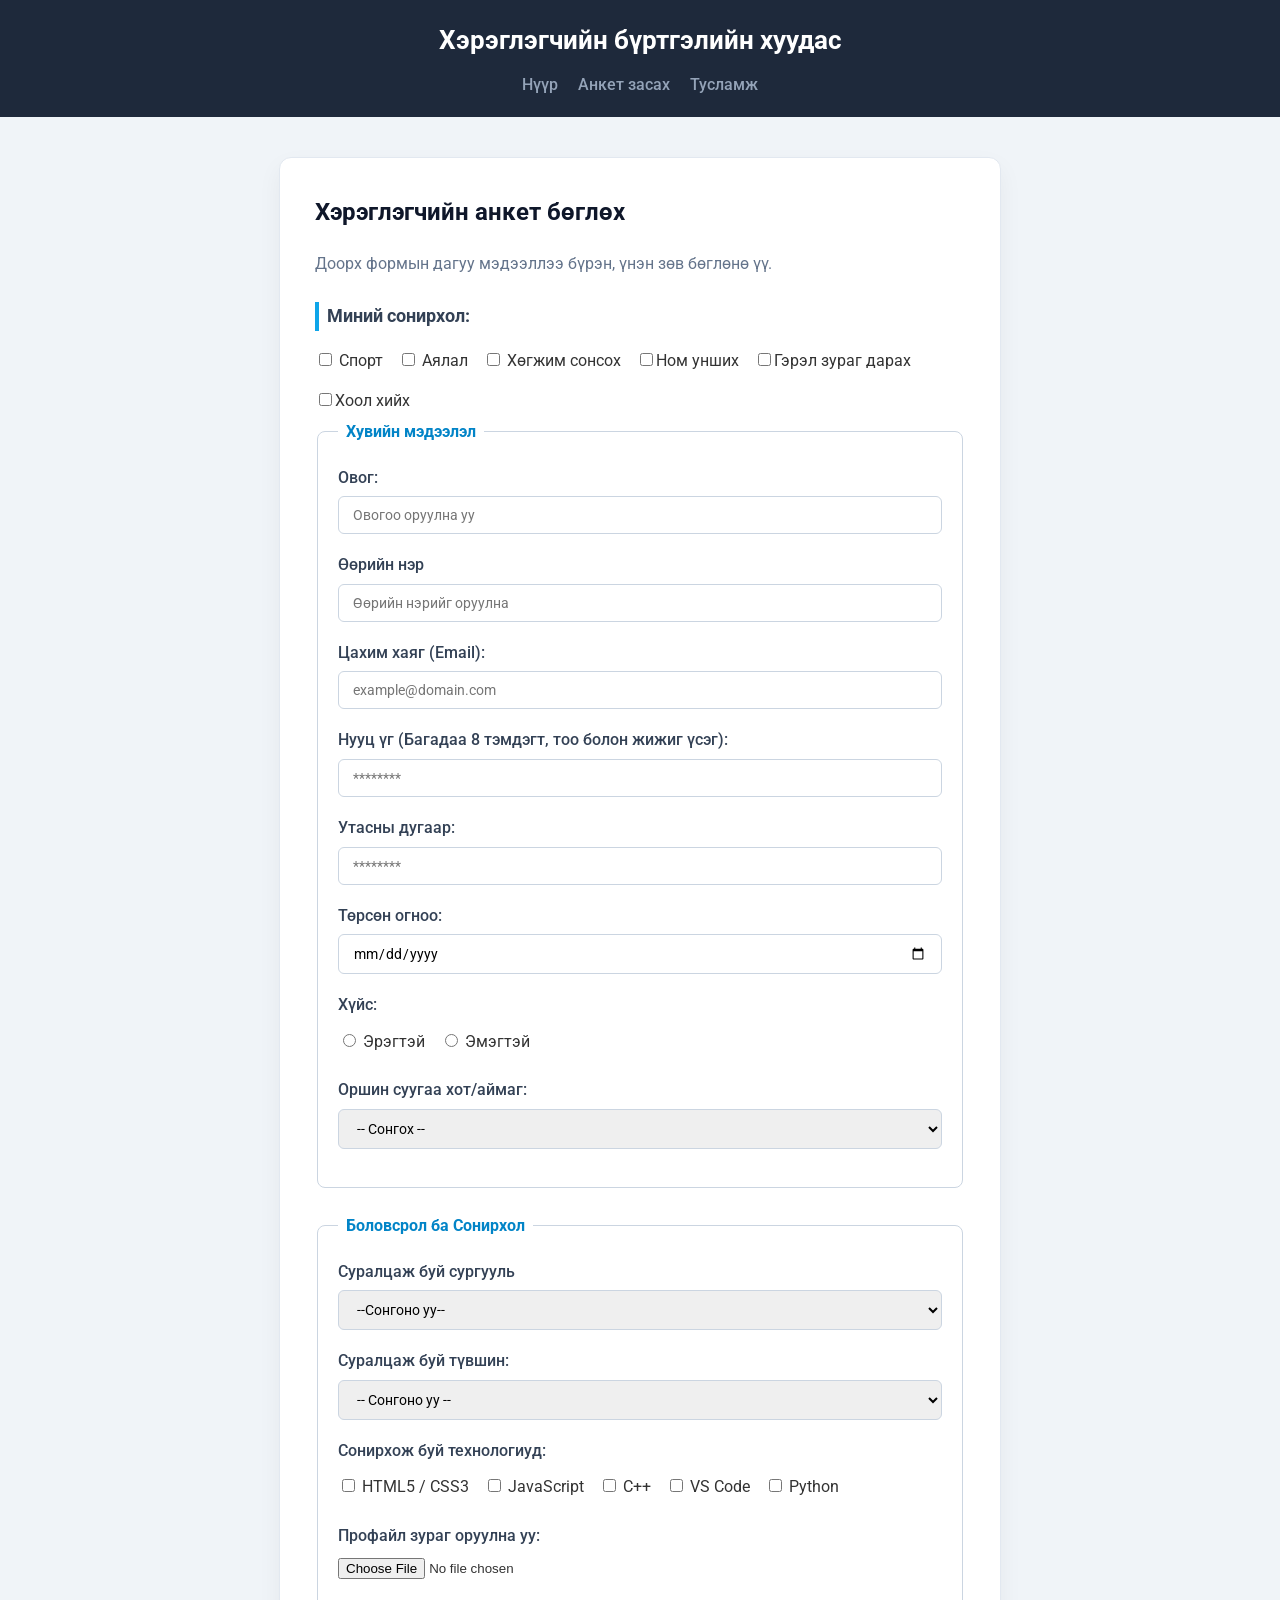
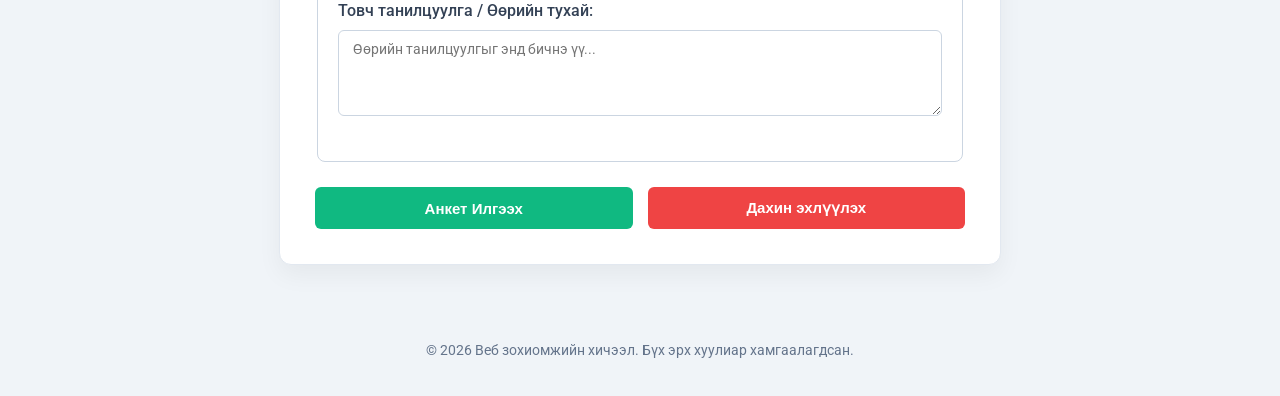
==== lab03/lab03.html @ 89771b4b "lab03" ====
<!DOCTYPE html>
<html lang="mn">
<head>
    <meta charset="UTF-8">
    <meta name="viewport" content="width=device-width, initial-scale=1.0">
    <title>Лаборатори 03: Хэрэглэгчийн анкет</title>
    
    <!-- 5. Google Fonts (Roboto) холбох -->
    <link rel="preconnect" href="https://fonts.googleapis.com">
    <link rel="preconnect" href="https://fonts.gstatic.com" crossorigin>
    <link href="https://fonts.googleapis.com/css2?family=Roboto:wght@400;500;700&display=swap" rel="stylesheet">
    
    <!-- 1. External CSS файлыг холбох -->
    <link rel="stylesheet" href="style.css">
</head>
<body>

    <!-- Вебийн толгой хэсэг -->
    <header class="main-header">
        <h1 class="main-title">Хэрэглэгчийн бүртгэлийн хуудас</h1>
        <!-- Навигацийн цэс -->
        <nav class="main-nav">
            <ul>
                <li><a href="../index.html">Нүүр</a></li>
                <li><a href="#">Анкет засах</a></li>
                <li><a href="#">Тусламж</a></li>
            </ul>
        </nav>
    </header>

    <!-- Үндсэн контент -->
    <main class="main-content">
        <article class="card-container">
            <!-- 4. Position: relative/absolute ашигласан Badge/Тэмдэг -->
            <section class="section-header">
                <h2 class="section-title">Хэрэглэгчийн анкет бөглөх</h2>
                <p class="section-desc">Доорх формын дагуу мэдээллээ бүрэн, үнэн зөв бөглөнө үү.</p>
            </section>

            <!-- Сонирхлын Жагсаалт -->
            <section class="hobby-section">
                <h3 class="sub-title">Миний сонирхол:</h3>
                <div class="checkbox-group">
                    <label class="checkbox-label">
                        <input type="checkbox" id="sports" name="hobby" value="sports"> Спорт
                    </label>
                    <label class="checkbox-label">
                        <input type="checkbox" id="coding" name="hobby" value="aylah"> Аялал
                    </label>
                    <label class="checkbox-label">
                        <input type="checkbox" id="music" name="hobby" value="hugjim sonsoh"> Хөгжим сонсох
                    </label>
                    <label class="checkbox-label">
                        <input type="checkbox" id="coding" name="hobby" value="nom unshih">Ном унших
                    </label> 
                    <label class="checkbox-label">
                        <input type="checkbox" id="coding" name="hobby" value="gerel zurag darah">Гэрэл зураг дарах
                    </label>
                    <label class="checkbox-label">
                        <input type="checkbox" id="coding" name="hobby" value=" hool hiih">Хоол хийх
                    </label>
                               </div>
            </section>
            <!-- Бүртгэлийн Форм -->
            <form action="#" method="POST" enctype="multipart/form-data" class="registration-form">
                
                <!-- 1-р бүлэг: Хувийн мэдээлэл -->
                <fieldset class="form-fieldset">
                    <legend class="form-legend">Хувийн мэдээлэл</legend>
                    
                    <div class="form-group">
                        <label for="surname" class="form-label">Овог:</label>
                        <input type="text" id="fullname" name="surname" class="form-input" placeholder="Овогоо оруулна уу" required minlength="2">
                    </div>
                    <div class="form-group">
                        <label for="username" class="form-label">Өөрийн нэр</label>
                        <input type="text" id="fullname" name="username" class="form-input" placeholder="Өөрийн нэрийг оруулна">
                    </div>

                    <div class="form-group">
                        <label for="email" class="form-label">Цахим хаяг (Email):</label>
                        <input type="email" id="email" name="email" class="form-input" placeholder="example@domain.com" required>
                    </div>

                    <div class="form-group">
                        <label for="userpassword" class="form-label">Нууц үг (Багадаа 8 тэмдэгт, тоо болон жижиг үсэг):</label>
                        <input type="password" id="userpassword" name="userpassword" class="form-input" required pattern="(?=.*\d)(?=.*[a-z]).{8,}" placeholder="********">
                    </div>

                    <div class="form-group">
                        <label for="phone" class="form-label">Утасны дугаар:</label>
                        <input type="tel" id="phone" name="phone" class="form-input" pattern="[0-9]{8}" placeholder="********" required>
                    </div>

                    <div class="form-group">
                        <label for="dob" class="form-label">Төрсөн огноо:</label>
                        <input type="date" id="dob" name="dob" class="form-input" required>
                    </div>

                    <div class="form-group">
                        <label class="form-label">Хүйс:</label>
                        <div class="radio-group">
                            <label><input type="radio" id="male" name="gender" value="male"> Эрэгтэй</label>
                            <label><input type="radio" id="female" name="gender" value="female"> Эмэгтэй</label>
                        </div>
                    </div>

                    <div class="form-group">
                        <label for="city" class="form-label">Оршин суугаа хот/аймаг:</label>
                        <select id="city" name="city" class="form-select" required>
                            <option value="">-- Сонгох --</option>
                            <option value="ub">Улаанбаатар</option>
                            <option value="arkhangai">Архангай</option>
                            <option value="Bayan-Olgii">Баян-Өлгий</option>
                            <option value="bayankhongor">Баянхонгор</option>
                            <option value="bulgan">Булган</option>
                            <option value="gobi-altai">Говь-Алтай</option>
                            <option value="govisumber">Говьсүмбэр</option>
                            <option value="darkhan-uul">Дархан-Уул</option>
                            <option value="dornogovi">Дорноговь</option>
                            <option value="dornod">Дорнод</option>
                            <option value="dundgovi">Дундговь</option>
                            <option value="zavkhan">Завхан</option>
                            <option value="erdenet">Эрдэнэт</option>
                            <option value="ovorkhangai">Өвөрхангай</option>
                            <option value="umnugovi">Өмнөговь</option>
                            <option value="sukhbaatar">Сүхбаатар</option>
                            <option value="selenge">Сэлэнгэ</option>
                            <option value="tuv">Төв</option>
                            <option value="uvs">Увс</option>
                            <option value="khovd">Ховд</option>
                            <option value="khovsgol">Хөвсгөл</option>
                            <option value="khentii">Хэнтий</option>                    
                        </select>
                    </div>
                </fieldset>

                <!-- 2-р бүлэг: Мэргэжил ба Сургалтын мэдээлэл -->
                <fieldset class="form-fieldset">
                    <legend class="form-legend">Боловсрол ба Сонирхол</legend>
                    <div class="form-group">
                        <label for="degree" class="form-label">Суралцаж буй сургууль</label>
                        <select id="degree" name="degree" class="form-select" required>
                            <option value="">--Сонгоно уу--</option>
                            <option value="MUIS"> МУИС</option>
                            <option value="shutis">ШУТИС</option>
                            <option value="etugen">Этүгэн</option>
                            <option value="anagaah">АУШИС</option>
                            <option value="humuunleg">ХУИХ</option>
                            <option value="huduu aj ahui">ХААИС</option>
                            <option value=" ikh zasag">ИХ ЗАСАГ</option>
                            <option value=" mandah">МАНДАХ</option>
                            <option value="suis">СУИС</option>
                            <option value="sezis">СЭЗИС</option>
                        </select>
                    </div>
                    
                    <div class="form-group">
                        <label for="degree" class="form-label">Суралцаж буй түвшин:</label>
                        <select id="degree" name="degree" class="form-select" required>
                            <option value="">-- Сонгоно уу --</option>
                            <option value="zergiin bus">Зэргийн бус</option>
                            <option value="bachelor">Бакалавр</option>
                            <option value="master">Магистр</option>
                            <option value="doctor">Докторант</option>
                        </select>
                    </div>

                    <div class="form-group">
                        <label class="form-label">Сонирхож буй технологиуд:</label>
                        <div class="checkbox-list">
                            <label><input type="checkbox" id="html" name="skills" value="HTML"> HTML5 / CSS3</label>
                            <label><input type="checkbox" id="js" name="skills" value="JavaScript"> JavaScript</label>
                            <label><input type="checkbox" id="cpp" name="skills" value="C++"> C++</label>
                            <label><input type="checkbox" id="vscode" name="skills" value="VS"> VS Code</label>
                            <label><input type="checkbox" id="python" name="skills" value="Python"> Python</label>
                        </div>
                    </div>

                    <div class="form-group">
                        <label for="avatar" class="form-label">Профайл зураг оруулна уу:</label>
                        <input type="file" id="avatar" name="avatar" class="file-input" accept="image/*">
                    </div>

                    <div class="form-group">
                        <label for="bio" class="form-label">Товч танилцуулга / Өөрийн тухай:</label>
                        <textarea id="bio" name="bio" rows="4" class="form-textarea" placeholder="Өөрийн танилцуулгыг энд бичнэ үү..."></textarea>
                    </div>
                </fieldset>

                <!-- Илгээх ба Арилгах товчлуурууд -->
                <div class="btn-group">
                    <button type="submit" class="btn btn-submit">Анкет Илгээх</button>
                    <button type="reset" class="btn btn-reset">Дахин эхлүүлэх</button>
                </div>
            </form>
        </article>
    </main>

    <!-- Хөл хэсэг -->
    <footer class="main-footer">
        <p>&copy; 2026 Веб зохиомжийн хичээл. Бүх эрх хуулиар хамгаалагдсан.</p>
    </footer>

</body>
</html>
---- lab03/style.css ----
/* ========================================================
   5. Өнгө, фонт (Google Fonts) ба Тогтмол дизайны хэв маяг
   ======================================================== */
body {
    font-family: 'Roboto', sans-serif;
    background-color: #f0f4f8;
    color: #333333;
    margin: 0;
    padding: 0;
    line-height: 1.6;
}

/* 2. Header болон Navigation цэсийг загварчлах */
.main-header {
    background-color: #1e293b;
    color: #ffffff;
    padding: 20px 0;
    text-align: center;
}

.main-title {
    margin: 0 0 10px 0;
    font-size: 26px;
}

.main-nav ul {
    list-style: none;
    padding: 0;
    margin: 0;
    display: flex;
    justify-content: center;
    gap: 20px;
}

.main-nav a {
    color: #94a3b8;
    text-decoration: none;
    font-weight: 500;
    transition: color 0.3s;
}

.main-nav a:hover {
    color: #38bdf8;
}

/* ========================================================
   4. position: relative/absolute ашигласан жишээ (Badge)
   ======================================================== */
.main-content {
    display: flex;
    justify-content: center;
    padding: 40px 20px;
}

.card-container {
    position: relative; /* Badge-ийг энд суурилж байрлуулна */
    background: #ffffff;
    max-width: 650px;
    width: 100%;
    
    /* 3. Box model (padding, border, border-radius, margin) */
    padding: 35px;
    border: 1px solid #e2e8f0;
    border-radius: 12px;
    box-shadow: 0 10px 25px rgba(0, 0, 0, 0.05);
}

.status-badge {
    position: absolute; /* Relative эцэг контейнерийн дээд буланд гаргана */
    top: -12px;
    right: 25px;
    background-color: #0ea5e9;
    color: #ffffff;
    font-size: 12px;
    font-weight: bold;
    padding: 5px 14px;
    border-radius: 20px;
    box-shadow: 0 2px 6px rgba(14, 165, 233, 0.4);
}

/* ========================================================
   2. Гарчиг ба Хүснэгт загварчлах
   ======================================================== */
.section-title {
    color: #0f172a;
    margin-top: 0;
}

.section-desc {
    color: #64748b;
    margin-bottom: 25px;
}

.sub-title {
    color: #334155;
    font-size: 18px;
    margin-bottom: 12px;
    border-left: 4px solid #0ea5e9;
    padding-left: 8px;
}

/* 3. Хүснэгтийн Box model тохиргоо */
.grades-table {
    width: 100%;
    border-collapse: collapse;
    margin-bottom: 30px;
}

.grades-table th, 
.grades-table td {
    padding: 10px 14px;
    border: 1px solid #cbd5e1;
    text-align: left;
}

.grades-table th {
    background-color: #f1f5f9;
    color: #1e293b;
}

/* ========================================================
   3. Box model (padding, border, border-radius, margin) 
      ашиглан талбаруудыг "амьсгалуулах"
   ======================================================== */
.form-fieldset {
    border: 1px solid #cbd5e1;
    border-radius: 8px;
    padding: 20px;
    margin-bottom: 25px;
}

.form-legend {
    font-weight: bold;
    color: #0284c7;
    padding: 0 8px;
}

.form-group {
    margin-bottom: 18px; /* Талбарууд хоорондын зай */
}

.form-label {
    display: block;
    font-weight: 500;
    margin-bottom: 6px;
    color: #334155;
}

/* Талбаруудын үндсэн амьсгалах орон зай (Box Model) */
.form-input, 
.form-select, 
.form-textarea {
    width: 100%;
    box-sizing: border-box; /* Бордер ба паддингийг хэмжээнд багтаана */
    padding: 10px 14px; /* Дотор талын зай авах */
    border: 1px solid #cbd5e1;
    border-radius: 6px;
    font-size: 14px;
    font-family: inherit;
    transition: all 0.3s ease;
}

.form-input:focus, 
.form-select:focus, 
.form-textarea:focus {
    outline: none;
    border-color: #0ea5e9;
    box-shadow: 0 0 0 3px rgba(14, 165, 233, 0.15);
}

.checkbox-group, .checkbox-list, .radio-group {
    display: flex;
    flex-wrap: wrap;
    gap: 15px;
    padding: 5px 0;
}

/* ========================================================
   2. Товчнуудыг тус тусад нь загварчлах
   ======================================================== */
.btn-group {
    display: flex;
    gap: 15px;
}

.btn {
    flex: 1;
    padding: 12px 20px;
    border: none;
    border-radius: 6px;
    font-size: 15px;
    font-weight: bold;
    cursor: pointer;
    transition: background-color 0.3s;
}

.btn-submit {
    background-color: #10b981;
    color: #ffffff;
}

.btn-submit:hover {
    background-color: #059669;
}

.btn-reset {
    background-color: #ef4444;
    color: #ffffff;
}

.btn-reset:hover {
    background-color: #dc2626;
}

/* Хөл хэсгийн загвар */
.main-footer {
    text-align: center;
    padding: 20px;
    color: #64748b;
    font-size: 14px;
}
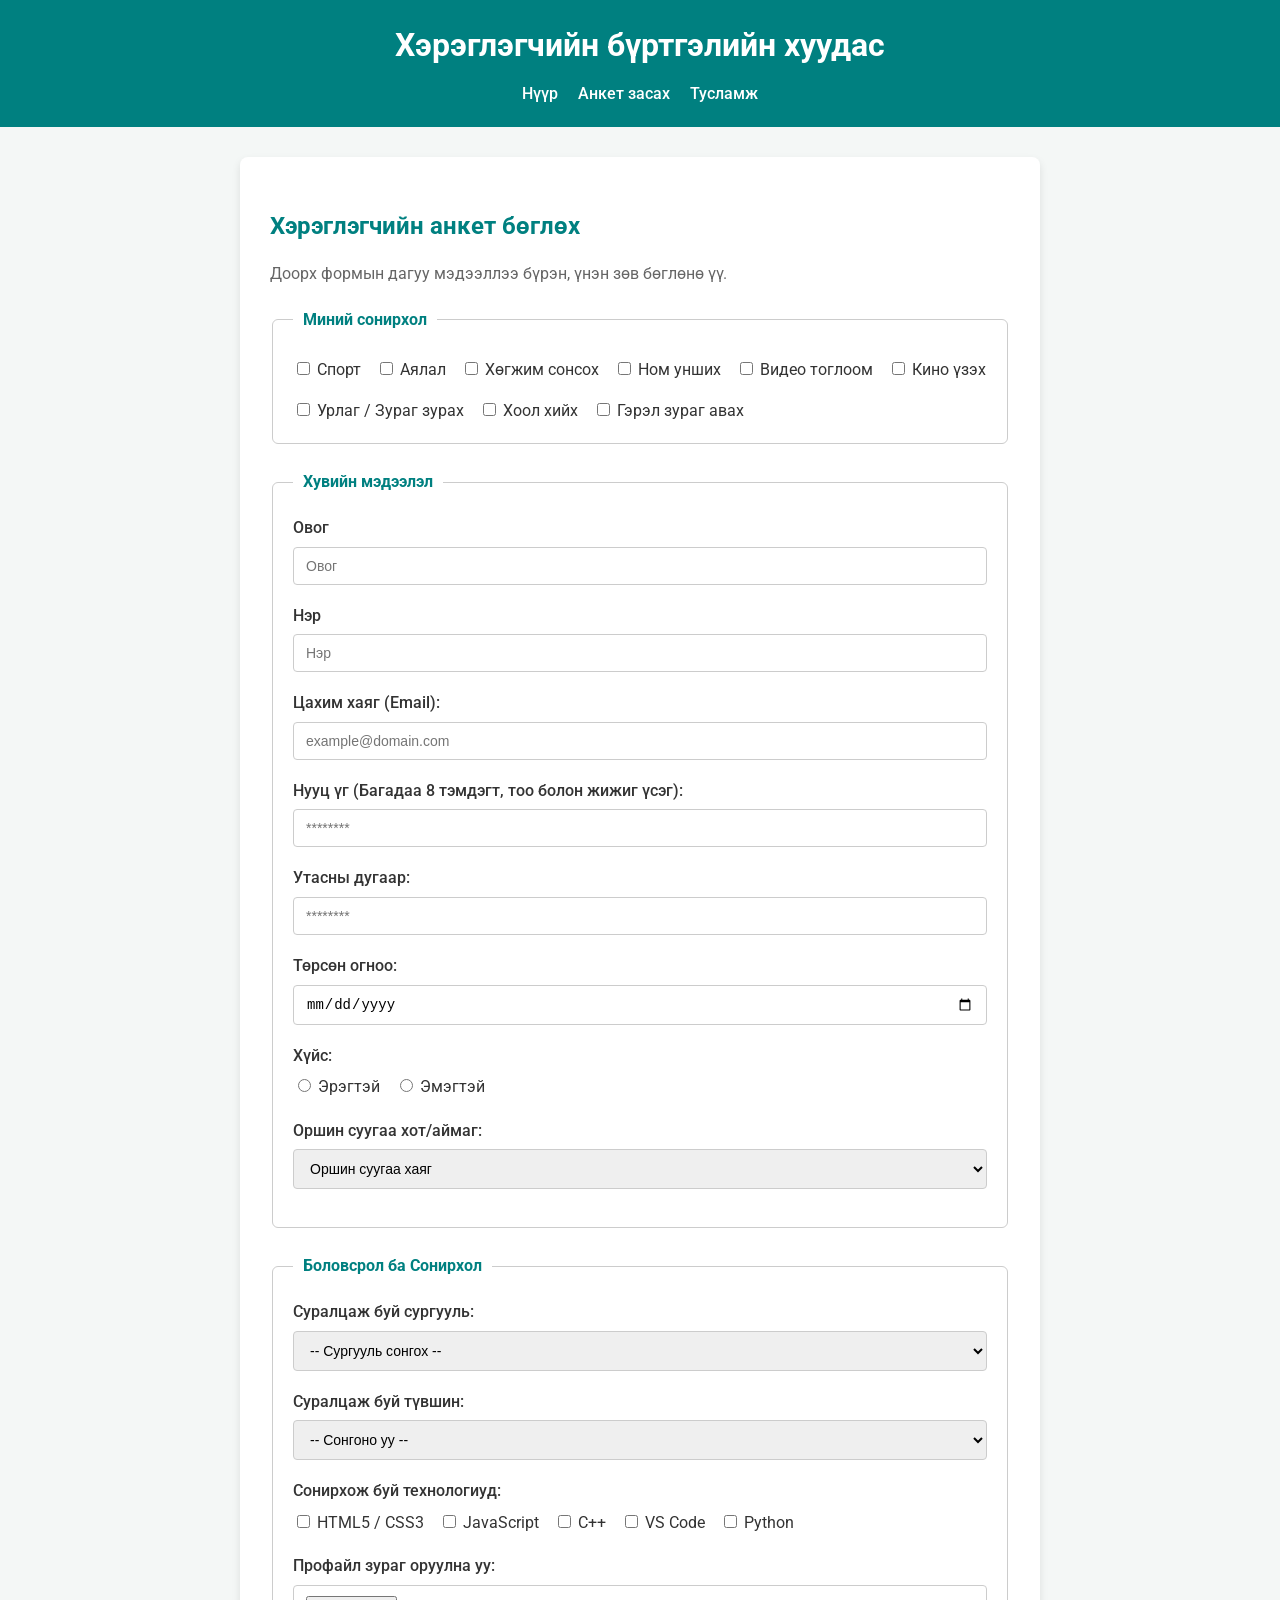
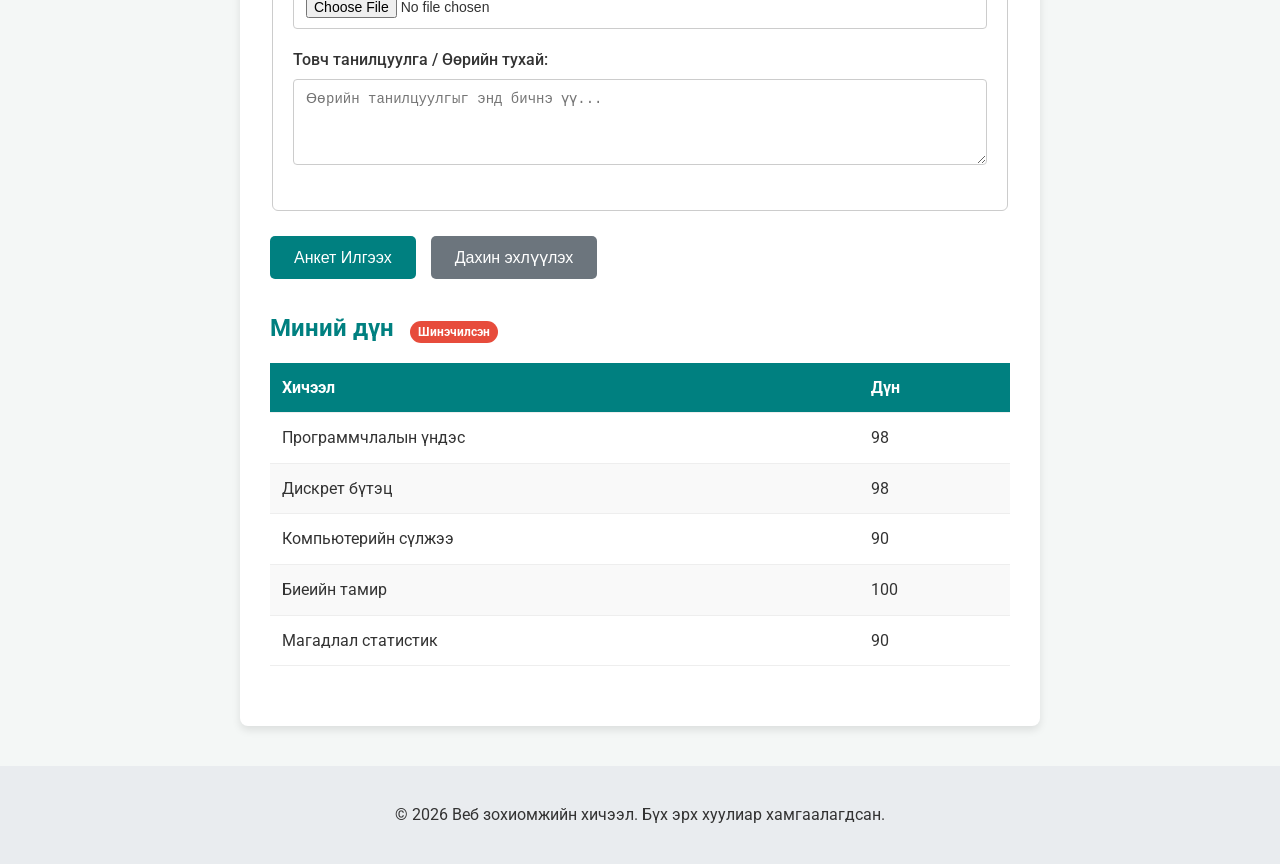
==== commit ee576566: "lab03" ====
--- a/lab03/lab03.html
+++ b/lab03/lab03.html
@@ -3,204 +3,238 @@
 <head>
     <meta charset="UTF-8">
     <meta name="viewport" content="width=device-width, initial-scale=1.0">
-    <title>Лаборатори 03: Хэрэглэгчийн анкет</title>
+    <title>Лаборатори 02: Хэрэглэгч анкет</title>
     
-    <!-- 5. Google Fonts (Roboto) холбох -->
+    <!-- 5. Google Fonts (Roboto) холбосон -->
     <link rel="preconnect" href="https://fonts.googleapis.com">
     <link rel="preconnect" href="https://fonts.gstatic.com" crossorigin>
-    <link href="https://fonts.googleapis.com/css2?family=Roboto:wght@400;500;700&display=swap" rel="stylesheet">
+    <link href="https://fonts.googleapis.com/css2?family=Roboto:wght@300;400;500;700&display=swap" rel="stylesheet">
     
-    <!-- 1. External CSS файлыг холбох -->
-    <link rel="stylesheet" href="style.css">
+    <!-- 1. External CSS файлтай холбох -->
+    <link rel="stylesheet" href="lab03.css">
 </head>
 <body>
-
     <!-- Вебийн толгой хэсэг -->
     <header class="main-header">
-        <h1 class="main-title">Хэрэглэгчийн бүртгэлийн хуудас</h1>
+        <h1 class="page-title">Хэрэглэгчийн бүртгэлийн хуудас</h1>
         <!-- Навигацийн цэс -->
-        <nav class="main-nav">
-            <ul>
-                <li><a href="../index.html">Нүүр</a></li>
-                <li><a href="#">Анкет засах</a></li>
-                <li><a href="#">Тусламж</a></li>
+        <nav class="navbar">
+            <ul class="nav-links">
+                <li><a href="../index.html" class="nav-item">Нүүр</a></li>
+                <li><a href="#" class="nav-item">Анкет засах</a></li>
+                <li><a href="#" class="nav-item">Тусламж</a></li>
             </ul>
         </nav>
     </header>
 
     <!-- Үндсэн контент -->
     <main class="main-content">
-        <article class="card-container">
-            <!-- 4. Position: relative/absolute ашигласан Badge/Тэмдэг -->
-            <section class="section-header">
+        <article class="card">
+            <section class="section-container">
                 <h2 class="section-title">Хэрэглэгчийн анкет бөглөх</h2>
                 <p class="section-desc">Доорх формын дагуу мэдээллээ бүрэн, үнэн зөв бөглөнө үү.</p>
+                
+                <!-- Форм -->
+                <form action="#" method="POST" enctype="multipart/form-data" class="registration-form">
+                    <!-- Сонирхлын Жагсаалт -->
+                    <fieldset class="form-fieldset">
+                        <legend class="form-legend">Миний сонирхол</legend>
+                        <div class="checkbox-group">
+                            <label for="sports"><input type="checkbox" id="sports" name="hobby" value="sports"> Спорт</label>
+                            <label for="travel"><input type="checkbox" id="travel" name="hobby" value="travel"> Аялал</label>
+                            <label for="music"><input type="checkbox" id="music" name="hobby" value="music"> Хөгжим сонсох</label>
+                            <label for="reading"><input type="checkbox" id="reading" name="hobby" value="reading"> Ном унших</label>
+                            <label for="gaming"><input type="checkbox" id="gaming" name="hobby" value="gaming"> Видео тоглоом</label>
+                            <label for="movies"><input type="checkbox" id="movies" name="hobby" value="movies"> Кино үзэх</label>
+                            <label for="art"><input type="checkbox" id="art" name="hobby" value="art"> Урлаг / Зураг зурах</label>
+                            <label for="cooking"><input type="checkbox" id="cooking" name="hobby" value="cooking"> Хоол хийх</label>
+                            <label for="photography"><input type="checkbox" id="photography" name="hobby" value="photography"> Гэрэл зураг авах</label>
+                        </div>
+                    </fieldset>
+
+                    <!-- 1-р бүлэг: Хувийн мэдээлэл -->
+                    <fieldset class="form-fieldset">
+                        <legend class="form-legend">Хувийн мэдээлэл</legend>
+                        <div class="form-group">
+                            <label for="surname" class="form-label">Овог</label>
+                            <input type="text" id="surname" name="surname" class="form-input" placeholder="Овог" required minlength="2">
+                        </div>
+                        <div class="form-group">
+                            <label for="username" class="form-label">Нэр</label>
+                            <input type="text" id="username" name="username" class="form-input" placeholder="Нэр" required minlength="2">
+                        </div>
+                        <div class="form-group">
+                            <label for="email" class="form-label">Цахим хаяг (Email):</label>
+                            <input type="email" id="email" name="email" class="form-input" placeholder="example@domain.com" required>
+                        </div>
+                        <div class="form-group">
+                            <label for="userpassword" class="form-label">Нууц үг (Багадаа 8 тэмдэгт, тоо болон жижиг үсэг):</label>
+                            <input type="password" id="userpassword" name="userpassword" class="form-input" required pattern="(?=.*\d)(?=.*[a-z]).{8,}" placeholder="********">
+                        </div>
+                        <div class="form-group">
+                            <label for="phone" class="form-label">Утасны дугаар:</label>
+                            <input type="tel" id="phone" name="phone" class="form-input" pattern="[0-9]{8}" placeholder="********" required>
+                        </div>
+                        <div class="form-group">
+                            <label for="dob" class="form-label">Төрсөн огноо:</label>
+                            <input type="date" id="dob" name="dob" class="form-input" required>
+                        </div>
+
+                        <div class="form-group">
+                            <label class="form-label">Хүйс:</label>
+                            <div class="radio-group">
+                                <label for="male"><input type="radio" id="male" name="gender" value="male"> Эрэгтэй</label>
+                                <label for="female"><input type="radio" id="female" name="gender" value="female"> Эмэгтэй</label>
+                            </div>
+                        </div>
+
+                        <div class="form-group">
+                            <label for="city" class="form-label">Оршин суугаа хот/аймаг:</label>
+                            <select id="city" name="city" class="form-select" required>
+                                <option value="orshin suugaa hayg">Оршин суугаа хаяг</option>
+                                <option value="ub">Улаанбаатар хот</option>
+                                <option value="arhangai">Архангай</option>
+                                <option value="Bayan-Olgii">Баян-Өлгий</option>
+                                <option value="bayanhongor">Баянхонгор</option>
+                                <option value="bulgan">Булган</option>
+                                <option value="govi-altai">Говь-Алтай</option>
+                                <option value="govisumber">Говьсүмбэр</option>
+                                <option value="darkhan-uul">Дархан-Уул</option>
+                                <option value="dornogovi">Дорноговь</option>
+                                <option value="dornod">Дорнод</option>
+                                <option value="dundgovi">Дундговь</option>
+                                <option value="zavkhan">Завхан</option>
+                                <option value="orkhon">Орхон</option>
+                                <option value="ovorkhangai">Өвөрхангай</option>
+                                <option value="umnugovi">Өмнөговь</option>
+                                <option value="sukhbaatar">Сүхбаатар</option>
+                                <option value="selenge">Сэлэнгэ</option>
+                                <option value="tuv">Төв</option>
+                                <option value="uvs">Увс</option>
+                                <option value="khovd">Ховд</option>
+                                <option value="khovsgol">Хөвсгөл</option>
+                                <option value="khentii">Хэнтий</option>
+                            </select>
+                        </div>
+                    </fieldset> 
+
+                    <!-- 2-р бүлэг: Мэргэжил ба Сургалтын мэдээлэл -->
+                    <fieldset class="form-fieldset">
+                        <legend class="form-legend">Боловсрол ба Сонирхол</legend>
+                        <div class="form-group">
+                            <label for="university" class="form-label">Суралцаж буй сургууль:</label>
+                            <select id="university" name="university" class="form-select" required>
+                                <option value="">-- Сургууль сонгох --</option>
+                                <option value="num">Монгол Улсын Их Сургууль (МУИС)</option>
+                                <option value="must">Шинжлэх Ухаан, Технологийн Их Сургууль (ШУТИС)</option>
+                                <option value="msue">Монгол Улсын Боловсролын Их Сургууль (МУБИС)</option>
+                                <option value="mnums">Анагаахын Шинжлэх Ухааны Үндэсний Их Сургууль (АШҮҮИС)</option>
+                                <option value="mula">Хөдөө Аж Ахуйн Их Сургууль (ХААИС)</option>
+                                <option value="msua">Соёл Урлагийн Их Сургууль (СУИС)</option>
+                                <option value="mupa">Монгол Улсын Дотоод Хэргийн Их Сургууль (ДХИС)</option>
+                                <option value="ndu">Үндэсний Батлан Хамгаалахын Их Сургууль (ҮБХИС)</option>
+                                <option value="numls">Хууль Сахиулахын Их Сургууль</option>
+                                <option value="ufe">Санхүү Эдийн Засгийн Их Сургууль (СЭЗИС)</option>
+                                <option value="numi">Үндэсний Техникийн Их Сургууль</option>
+                                <option value="otgontenger">Отгонтэнгэр Их Сургууль</option>
+                                <option value="mandakh">Мандах Их Сургууль</option>
+                                <option value="khuree">Хүрээ Мэдээлэл Холбооны Технологийн Дээд Сургууль</option>
+                                <option value="miu">Монголын Олон Улсын Дээд Сургууль (MIU)</option>
+                                <option value="iuu">Олон Улсын Улаанбаатарын Их Сургууль (ИУУИС)</option>
+                                <option value="ikh-zasaq">Их Засаг Олон Улсын Их Сургууль</option>
+                                <option value="etugen">Этүгэн Их Сургууль</option>
+                                <option value="shavj">Шихихутуг Их Сургууль</option>
+                            </select>
+                        </div>
+                        
+                        <div class="form-group">
+                            <label for="degree" class="form-label">Суралцаж буй түвшин:</label>
+                            <select id="degree" name="degree" class="form-select" required>
+                                <option value="">-- Сонгоно уу --</option>
+                                <option value="zergiin bus">Зэргийн бус</option>
+                                <option value="bachelor">Бакалавр</option>
+                                <option value="master">Магистр</option>
+                                <option value="doctor">Докторант</option>
+                            </select>
+                        </div>
+
+                        <div class="form-group">
+                            <label class="form-label">Сонирхож буй технологиуд:</label>
+                            <div class="checkbox-group">
+                                <label for="html"><input type="checkbox" id="html" name="skills" value="HTML"> HTML5 / CSS3</label>
+                                <label for="js"><input type="checkbox" id="js" name="skills" value="JavaScript"> JavaScript</label>
+                                <label for="cpp"><input type="checkbox" id="cpp" name="skills" value="C++"> C++</label>
+                                <label for="vscode"><input type="checkbox" id="vscode" name="skills" value="VS"> VS Code</label>
+                                <label for="python"><input type="checkbox" id="python" name="skills" value="Python"> Python</label>
+                            </div>
+                        </div>
+
+                        <div class="form-group">
+                            <label for="avatar" class="form-label">Профайл зураг оруулна уу:</label> 
+                            <input type="file" id="avatar" name="avatar" class="form-file" accept="image/*">
+                        </div>
+
+                        <div class="form-group">
+                            <label for="bio" class="form-label">Товч танилцуулга / Өөрийн тухай:</label>
+                            <textarea id="bio" name="bio" class="form-textarea" rows="4" placeholder="Өөрийн танилцуулгыг энд бичнэ үү..."></textarea>
+                        </div>
+                    </fieldset>
+
+                    <!-- Илгээх ба Арилгах товчлуурууд -->
+                    <div class="button-group">
+                        <button type="submit" class="btn btn-primary">Анкет Илгээх</button>
+                        <button type="reset" class="btn btn-secondary">Дахин эхлүүлэх</button>
+                    </div>
+                </form>
             </section>
 
-            <!-- Сонирхлын Жагсаалт -->
-            <section class="hobby-section">
-                <h3 class="sub-title">Миний сонирхол:</h3>
-                <div class="checkbox-group">
-                    <label class="checkbox-label">
-                        <input type="checkbox" id="sports" name="hobby" value="sports"> Спорт
-                    </label>
-                    <label class="checkbox-label">
-                        <input type="checkbox" id="coding" name="hobby" value="aylah"> Аялал
-                    </label>
-                    <label class="checkbox-label">
-                        <input type="checkbox" id="music" name="hobby" value="hugjim sonsoh"> Хөгжим сонсох
-                    </label>
-                    <label class="checkbox-label">
-                        <input type="checkbox" id="coding" name="hobby" value="nom unshih">Ном унших
-                    </label> 
-                    <label class="checkbox-label">
-                        <input type="checkbox" id="coding" name="hobby" value="gerel zurag darah">Гэрэл зураг дарах
-                    </label>
-                    <label class="checkbox-label">
-                        <input type="checkbox" id="coding" name="hobby" value=" hool hiih">Хоол хийх
-                    </label>
-                               </div>
+            <!-- Дүнгийн хүснэгт болон Badge/Tooltip жишээ -->
+            <section class="section-container table-section">
+                <h2 class="section-title">
+                    Миний дүн
+                    <!-- 4. Position Relative/Absolute ашигласан Badge & Tooltip жишээ -->
+                    <span class="badge-wrapper">
+                        <span class="badge">Шинэчилсэн</span>
+                        <span class="tooltip-text">2026 оны хаврын улирлын дүн</span>
+                    </span>
+                </h2>
+                
+                <table class="data-table">
+                    <thead>
+                        <tr>
+                            <th>Хичээл</th>
+                            <th>Дүн</th>
+                        </tr>
+                    </thead>
+                    <tbody>
+                        <tr>
+                            <td>Программчлалын үндэс</td>
+                            <td>98</td>
+                        </tr>
+                        <tr>
+                            <td>Дискрет бүтэц</td>
+                            <td>98</td>
+                        </tr>
+                        <tr>
+                            <td>Компьютерийн сүлжээ</td>
+                            <td>90</td>
+                        </tr>
+                        <tr>
+                            <td>Биеийн тамир</td>
+                            <td>100</td>
+                        </tr>
+                        <tr>
+                            <td>Магадлал статистик</td>
+                            <td>90</td>
+                        </tr>
+                    </tbody>
+                </table>
             </section>
-            <!-- Бүртгэлийн Форм -->
-            <form action="#" method="POST" enctype="multipart/form-data" class="registration-form">
-                
-                <!-- 1-р бүлэг: Хувийн мэдээлэл -->
-                <fieldset class="form-fieldset">
-                    <legend class="form-legend">Хувийн мэдээлэл</legend>
-                    
-                    <div class="form-group">
-                        <label for="surname" class="form-label">Овог:</label>
-                        <input type="text" id="fullname" name="surname" class="form-input" placeholder="Овогоо оруулна уу" required minlength="2">
-                    </div>
-                    <div class="form-group">
-                        <label for="username" class="form-label">Өөрийн нэр</label>
-                        <input type="text" id="fullname" name="username" class="form-input" placeholder="Өөрийн нэрийг оруулна">
-                    </div>
-
-                    <div class="form-group">
-                        <label for="email" class="form-label">Цахим хаяг (Email):</label>
-                        <input type="email" id="email" name="email" class="form-input" placeholder="example@domain.com" required>
-                    </div>
-
-                    <div class="form-group">
-                        <label for="userpassword" class="form-label">Нууц үг (Багадаа 8 тэмдэгт, тоо болон жижиг үсэг):</label>
-                        <input type="password" id="userpassword" name="userpassword" class="form-input" required pattern="(?=.*\d)(?=.*[a-z]).{8,}" placeholder="********">
-                    </div>
-
-                    <div class="form-group">
-                        <label for="phone" class="form-label">Утасны дугаар:</label>
-                        <input type="tel" id="phone" name="phone" class="form-input" pattern="[0-9]{8}" placeholder="********" required>
-                    </div>
-
-                    <div class="form-group">
-                        <label for="dob" class="form-label">Төрсөн огноо:</label>
-                        <input type="date" id="dob" name="dob" class="form-input" required>
-                    </div>
-
-                    <div class="form-group">
-                        <label class="form-label">Хүйс:</label>
-                        <div class="radio-group">
-                            <label><input type="radio" id="male" name="gender" value="male"> Эрэгтэй</label>
-                            <label><input type="radio" id="female" name="gender" value="female"> Эмэгтэй</label>
-                        </div>
-                    </div>
-
-                    <div class="form-group">
-                        <label for="city" class="form-label">Оршин суугаа хот/аймаг:</label>
-                        <select id="city" name="city" class="form-select" required>
-                            <option value="">-- Сонгох --</option>
-                            <option value="ub">Улаанбаатар</option>
-                            <option value="arkhangai">Архангай</option>
-                            <option value="Bayan-Olgii">Баян-Өлгий</option>
-                            <option value="bayankhongor">Баянхонгор</option>
-                            <option value="bulgan">Булган</option>
-                            <option value="gobi-altai">Говь-Алтай</option>
-                            <option value="govisumber">Говьсүмбэр</option>
-                            <option value="darkhan-uul">Дархан-Уул</option>
-                            <option value="dornogovi">Дорноговь</option>
-                            <option value="dornod">Дорнод</option>
-                            <option value="dundgovi">Дундговь</option>
-                            <option value="zavkhan">Завхан</option>
-                            <option value="erdenet">Эрдэнэт</option>
-                            <option value="ovorkhangai">Өвөрхангай</option>
-                            <option value="umnugovi">Өмнөговь</option>
-                            <option value="sukhbaatar">Сүхбаатар</option>
-                            <option value="selenge">Сэлэнгэ</option>
-                            <option value="tuv">Төв</option>
-                            <option value="uvs">Увс</option>
-                            <option value="khovd">Ховд</option>
-                            <option value="khovsgol">Хөвсгөл</option>
-                            <option value="khentii">Хэнтий</option>                    
-                        </select>
-                    </div>
-                </fieldset>
-
-                <!-- 2-р бүлэг: Мэргэжил ба Сургалтын мэдээлэл -->
-                <fieldset class="form-fieldset">
-                    <legend class="form-legend">Боловсрол ба Сонирхол</legend>
-                    <div class="form-group">
-                        <label for="degree" class="form-label">Суралцаж буй сургууль</label>
-                        <select id="degree" name="degree" class="form-select" required>
-                            <option value="">--Сонгоно уу--</option>
-                            <option value="MUIS"> МУИС</option>
-                            <option value="shutis">ШУТИС</option>
-                            <option value="etugen">Этүгэн</option>
-                            <option value="anagaah">АУШИС</option>
-                            <option value="humuunleg">ХУИХ</option>
-                            <option value="huduu aj ahui">ХААИС</option>
-                            <option value=" ikh zasag">ИХ ЗАСАГ</option>
-                            <option value=" mandah">МАНДАХ</option>
-                            <option value="suis">СУИС</option>
-                            <option value="sezis">СЭЗИС</option>
-                        </select>
-                    </div>
-                    
-                    <div class="form-group">
-                        <label for="degree" class="form-label">Суралцаж буй түвшин:</label>
-                        <select id="degree" name="degree" class="form-select" required>
-                            <option value="">-- Сонгоно уу --</option>
-                            <option value="zergiin bus">Зэргийн бус</option>
-                            <option value="bachelor">Бакалавр</option>
-                            <option value="master">Магистр</option>
-                            <option value="doctor">Докторант</option>
-                        </select>
-                    </div>
-
-                    <div class="form-group">
-                        <label class="form-label">Сонирхож буй технологиуд:</label>
-                        <div class="checkbox-list">
-                            <label><input type="checkbox" id="html" name="skills" value="HTML"> HTML5 / CSS3</label>
-                            <label><input type="checkbox" id="js" name="skills" value="JavaScript"> JavaScript</label>
-                            <label><input type="checkbox" id="cpp" name="skills" value="C++"> C++</label>
-                            <label><input type="checkbox" id="vscode" name="skills" value="VS"> VS Code</label>
-                            <label><input type="checkbox" id="python" name="skills" value="Python"> Python</label>
-                        </div>
-                    </div>
-
-                    <div class="form-group">
-                        <label for="avatar" class="form-label">Профайл зураг оруулна уу:</label>
-                        <input type="file" id="avatar" name="avatar" class="file-input" accept="image/*">
-                    </div>
-
-                    <div class="form-group">
-                        <label for="bio" class="form-label">Товч танилцуулга / Өөрийн тухай:</label>
-                        <textarea id="bio" name="bio" rows="4" class="form-textarea" placeholder="Өөрийн танилцуулгыг энд бичнэ үү..."></textarea>
-                    </div>
-                </fieldset>
-
-                <!-- Илгээх ба Арилгах товчлуурууд -->
-                <div class="btn-group">
-                    <button type="submit" class="btn btn-submit">Анкет Илгээх</button>
-                    <button type="reset" class="btn btn-reset">Дахин эхлүүлэх</button>
-                </div>
-            </form>
         </article>
     </main>
-
     <!-- Хөл хэсэг -->
     <footer class="main-footer">
         <p>&copy; 2026 Веб зохиомжийн хичээл. Бүх эрх хуулиар хамгаалагдсан.</p>
     </footer>
-
 </body>
 </html>
--- a/lab03/lab03.css
+++ b/lab03/lab03.css
@@ -0,0 +1,254 @@
+/* =========================================================
+   5. Өнгө, фонт (Google Fonts) сонгож, тогтмол дизайны хэв маяг
+   ========================================================= */
+:root {
+    --primary-color: #008080;      /* Гол өнгө - Dark Teal */
+    --primary-hover: #005959;      /* Товчлуурын hover өнгө */
+    --secondary-color: #6c757d;    /* Втор өнгө - Саарал */
+    --bg-color: #f4f7f6;           /* Вебийн арын фон */
+    --card-bg: #ffffff;           /* Картны арын фон */
+    --text-color: #333333;         /* Текстийн өнгө */
+    --border-color: #cccccc;       /* Хүрээний өнгө */
+    --font-family: 'Roboto', sans-serif;
+}
+
+body {
+    font-family: var(--font-family);
+    background-color: var(--bg-color);
+    color: var(--text-color);
+    margin: 0;
+    padding: 0;
+    line-height: 1.6;
+}
+
+/* =========================================================
+   2. Class сонгогч ашигласан загварчлал
+   ========================================================= */
+
+/* Header болон Navigation */
+.main-header {
+    background-color: var(--primary-color);
+    color: #ffffff;
+    padding: 20px;
+    text-align: center;
+}
+
+.page-title {
+    margin: 0 0 10px 0;
+}
+
+.navbar .nav-links {
+    list-style: none;
+    padding: 0;
+    margin: 0;
+    display: flex;
+    justify-content: center;
+    gap: 20px;
+}
+
+.nav-item {
+    color: #ffffff;
+    text-decoration: none;
+    font-weight: 500;
+}
+
+.nav-item:hover {
+    text-decoration: underline;
+}
+
+/* Эх бие, Картын бүтэц */
+.main-content {
+    max-width: 800px;
+    margin: 30px auto;
+    padding: 0 15px;
+}
+
+.card {
+    background-color: var(--card-bg);
+    border-radius: 8px;
+    box-shadow: 0 4px 8px rgba(0, 0, 0, 0.1);
+    padding: 30px;
+}
+
+/* =========================================================
+   3. Box model (padding, border, border-radius, margin)
+      ашиглаж талбаруудыг "амьсгалуулах"
+   ========================================================= */
+
+.section-container {
+    margin-bottom: 30px;
+}
+
+.section-title {
+    color: var(--primary-color);
+    margin-bottom: 10px;
+}
+
+.section-desc {
+    margin-bottom: 20px;
+    color: #666;
+}
+
+.form-fieldset {
+    border: 1px solid var(--border-color);
+    border-radius: 6px;
+    padding: 20px;
+    margin-bottom: 25px; /* Зай авах */
+}
+
+.form-legend {
+    font-weight: bold;
+    padding: 0 10px;
+    color: var(--primary-color);
+}
+
+.form-group {
+    margin-bottom: 18px; /* Талбар хоорондын зай */
+}
+
+.form-label {
+    display: block;
+    margin-bottom: 6px;
+    font-weight: 500;
+}
+
+/* Input, Select, Textarea загварууд */
+.form-input,
+.form-select,
+.form-textarea,
+.form-file {
+    width: 100%;
+    padding: 10px 12px; /* Дотор талын амьсгалах зай */
+    border: 1px solid var(--border-color);
+    border-radius: 4px; /* Булан дугуйлах */
+    box-sizing: border-box;
+    font-size: 14px;
+}
+
+.form-input:focus,
+.form-select:focus,
+.form-textarea:focus {
+    border-color: var(--primary-color);
+    outline: none;
+    box-shadow: 0 0 5px rgba(0, 128, 128, 0.3);
+}
+
+.radio-group,
+.checkbox-group {
+    display: flex;
+    flex-wrap: wrap;
+    gap: 15px;
+    margin-top: 5px;
+}
+
+/* Товчлуурын загварууд */
+.button-group {
+    display: flex;
+    gap: 15px;
+    margin-top: 20px;
+}
+
+.btn {
+    padding: 12px 24px;
+    border: none;
+    border-radius: 5px;
+    font-size: 16px;
+    cursor: pointer;
+    transition: background-color 0.2s ease;
+}
+
+.btn-primary {
+    background-color: var(--primary-color);
+    color: #ffffff;
+}
+
+.btn-primary:hover {
+    background-color: var(--primary-hover);
+}
+
+.btn-secondary {
+    background-color: var(--secondary-color);
+    color: #ffffff;
+}
+
+.btn-secondary:hover {
+    background-color: #5a6268;
+}
+
+/* Хүснэгт */
+.data-table {
+    width: 100%;
+    border-collapse: collapse;
+    margin-top: 15px;
+}
+
+.data-table th, 
+.data-table td {
+    padding: 12px;
+    text-align: left;
+    border-bottom: 1px solid #eee;
+}
+
+.data-table th {
+    background-color: var(--primary-color);
+    color: white;
+}
+
+.data-table tbody tr:nth-child(even) {
+    background-color: #f9f9f9;
+}
+
+/* =========================================================
+   4. position: relative/absolute ашигласан жишээ (Badge & Tooltip)
+   ========================================================= */
+
+.badge-wrapper {
+    position: relative; /* Эх элементэд relative өгнө */
+    display: inline-block;
+    margin-left: 10px;
+}
+
+.badge {
+    background-color: #e74c3c;
+    color: white;
+    font-size: 12px;
+    padding: 4px 8px;
+    border-radius: 12px;
+    cursor: pointer;
+}
+
+/* Tooltip (position: absolute ашиглаж байрлуулсан) */
+.tooltip-text {
+    visibility: hidden;
+    width: 180px;
+    background-color: #333;
+    color: #fff;
+    text-align: center;
+    border-radius: 4px;
+    padding: 6px;
+    font-size: 12px;
+    font-weight: normal;
+
+    /* Absolute байрлал */
+    position: absolute;
+    z-index: 1;
+    bottom: 125%; /* Эх элементийн дээд талд байрлуулна */
+    left: 50%;
+    transform: translateX(-50%);
+    opacity: 0;
+    transition: opacity 0.3s;
+}
+
+/* Hover хийхэд Tooltip гарж ирнэ */
+.badge-wrapper:hover .tooltip-text {
+    visibility: visible;
+    opacity: 1;
+}
+
+/* Хөл хэсэг */
+.main-footer {
+    text-align: center;
+    padding: 20px;
+    background-color: #e9ecef;
+    margin-top: 40px;
+}
